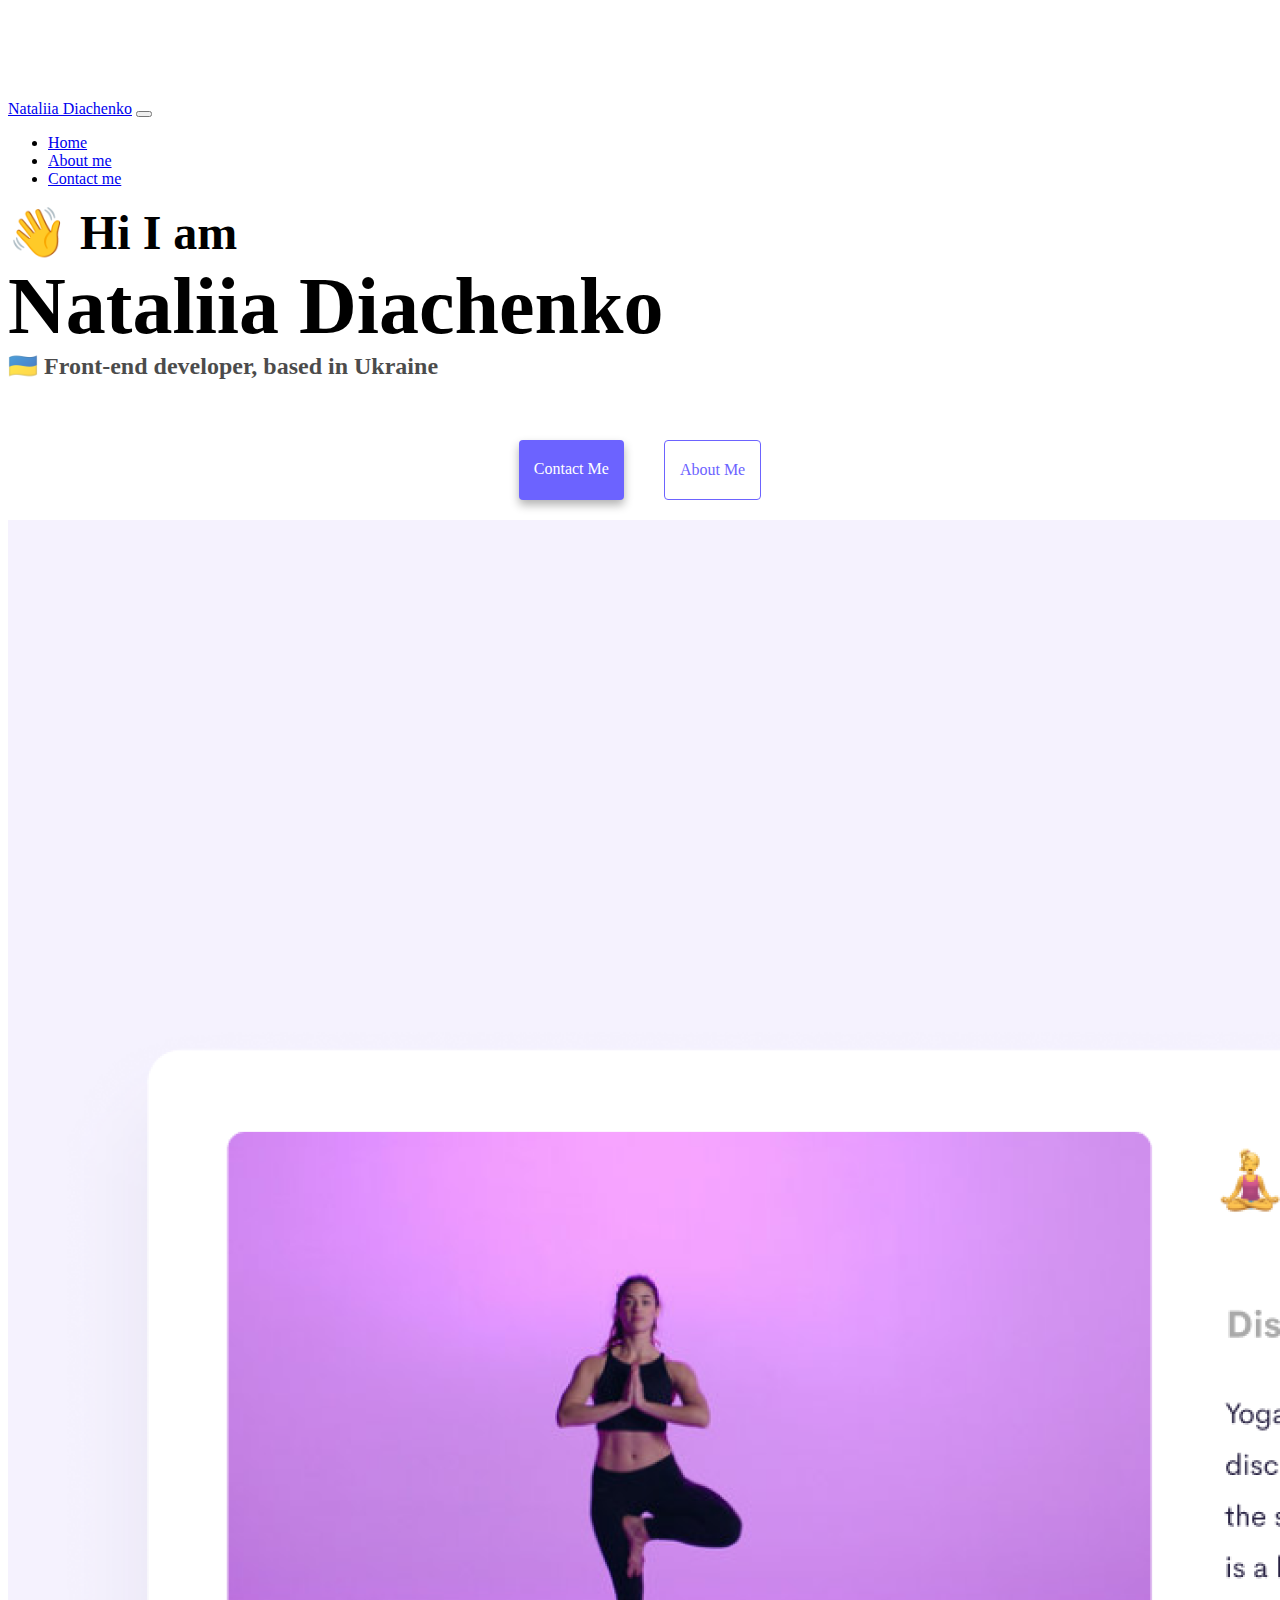
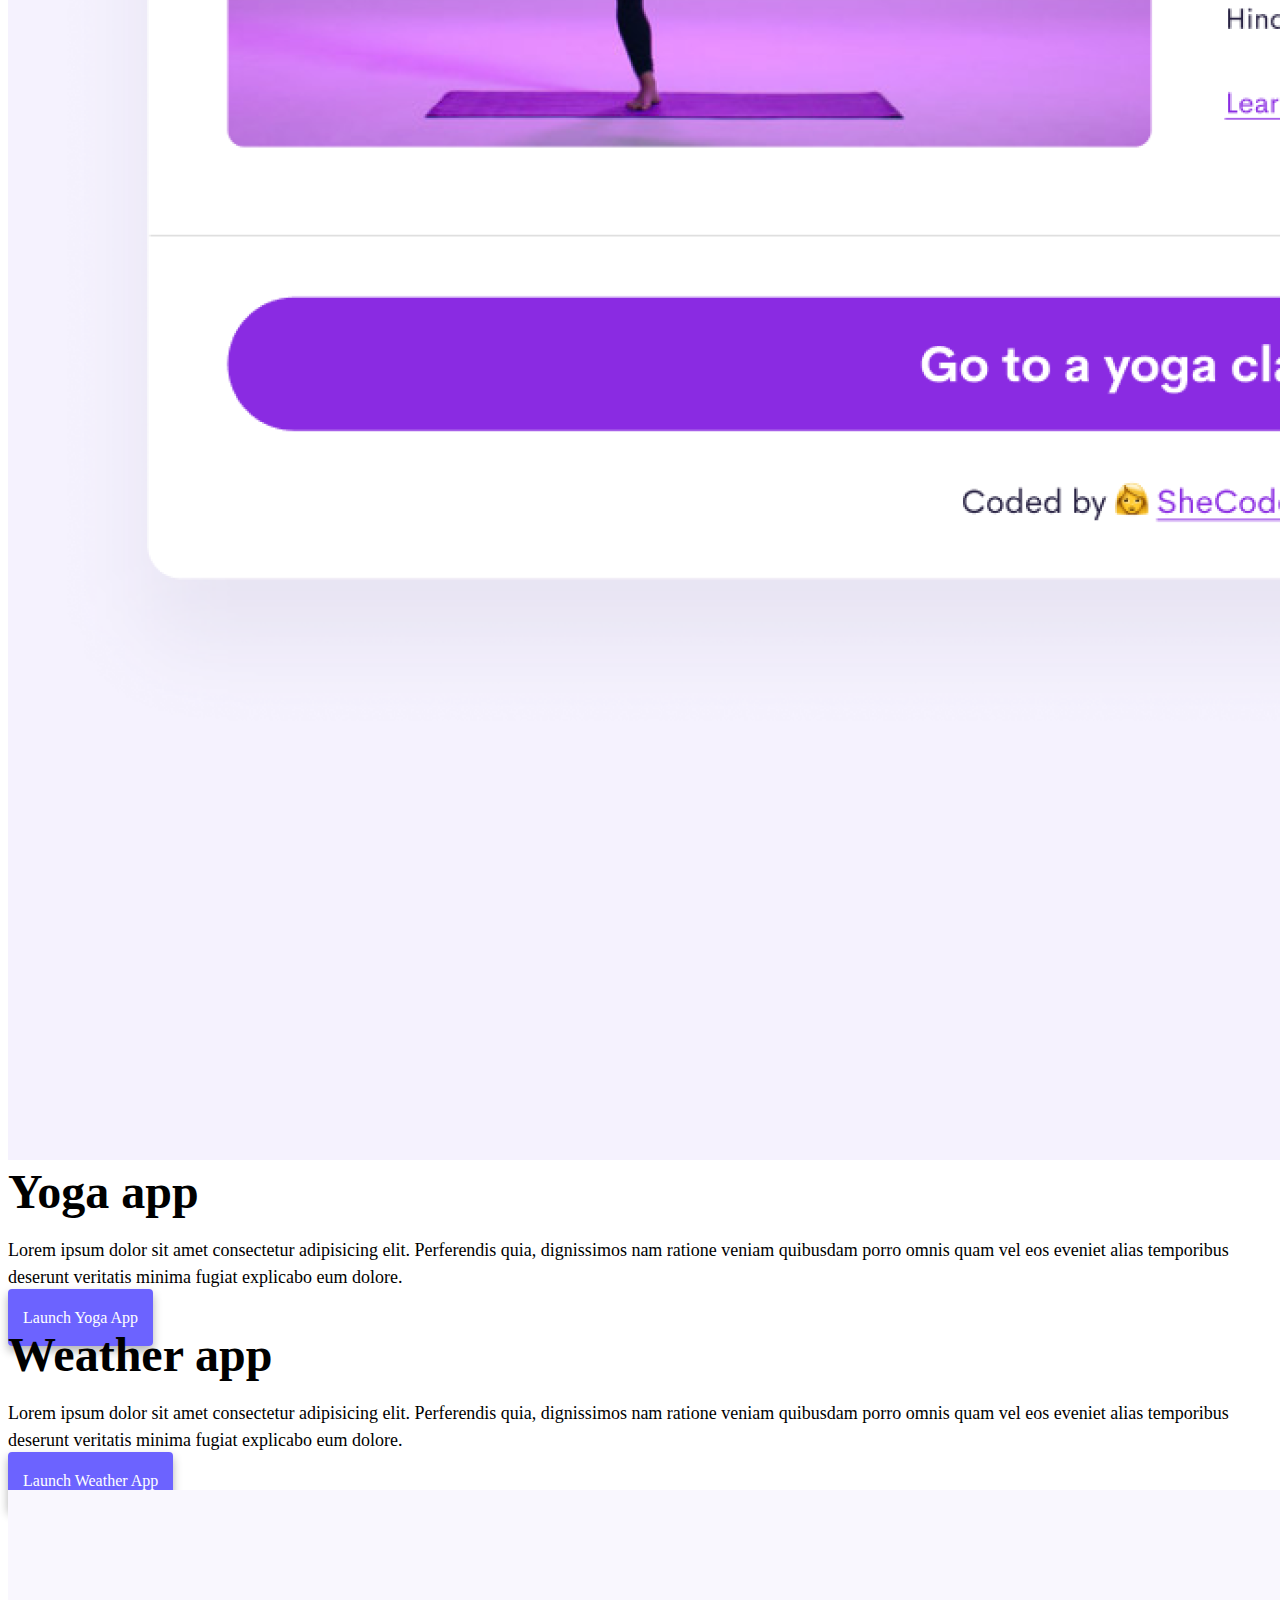
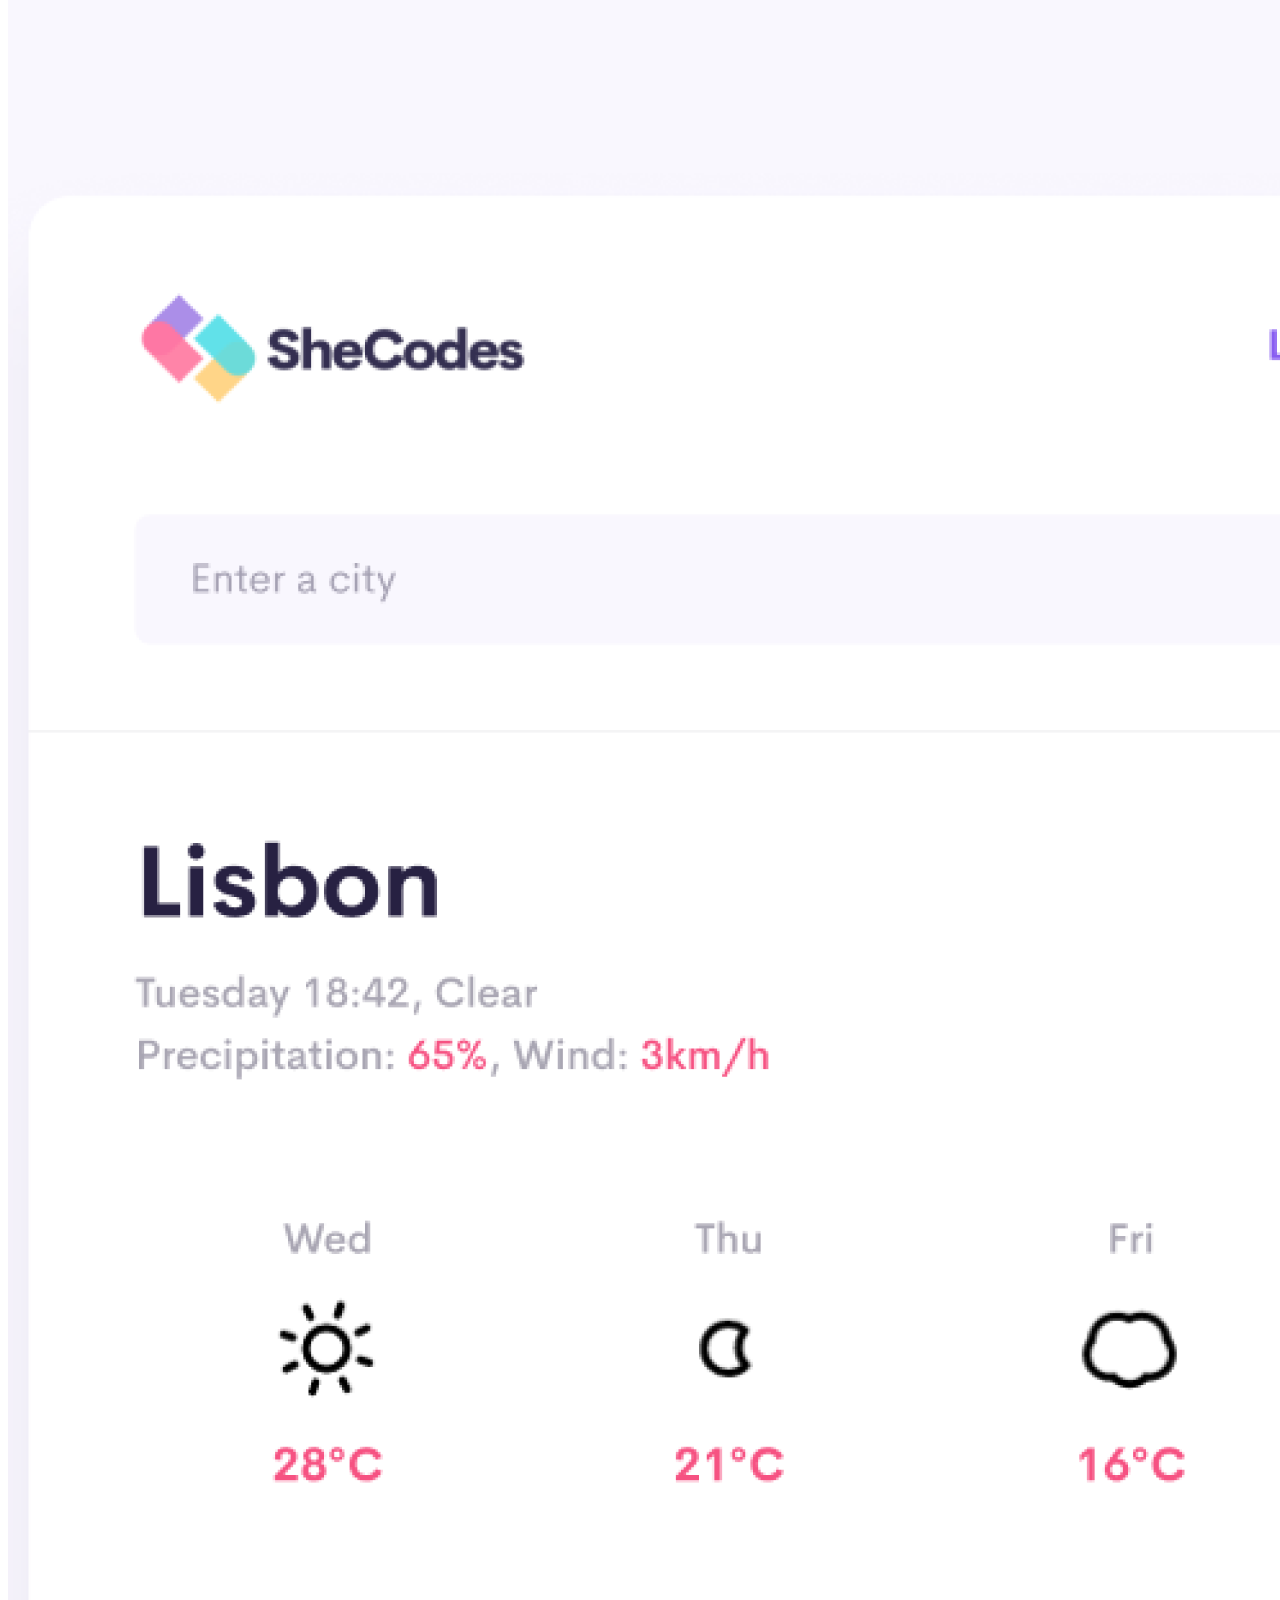
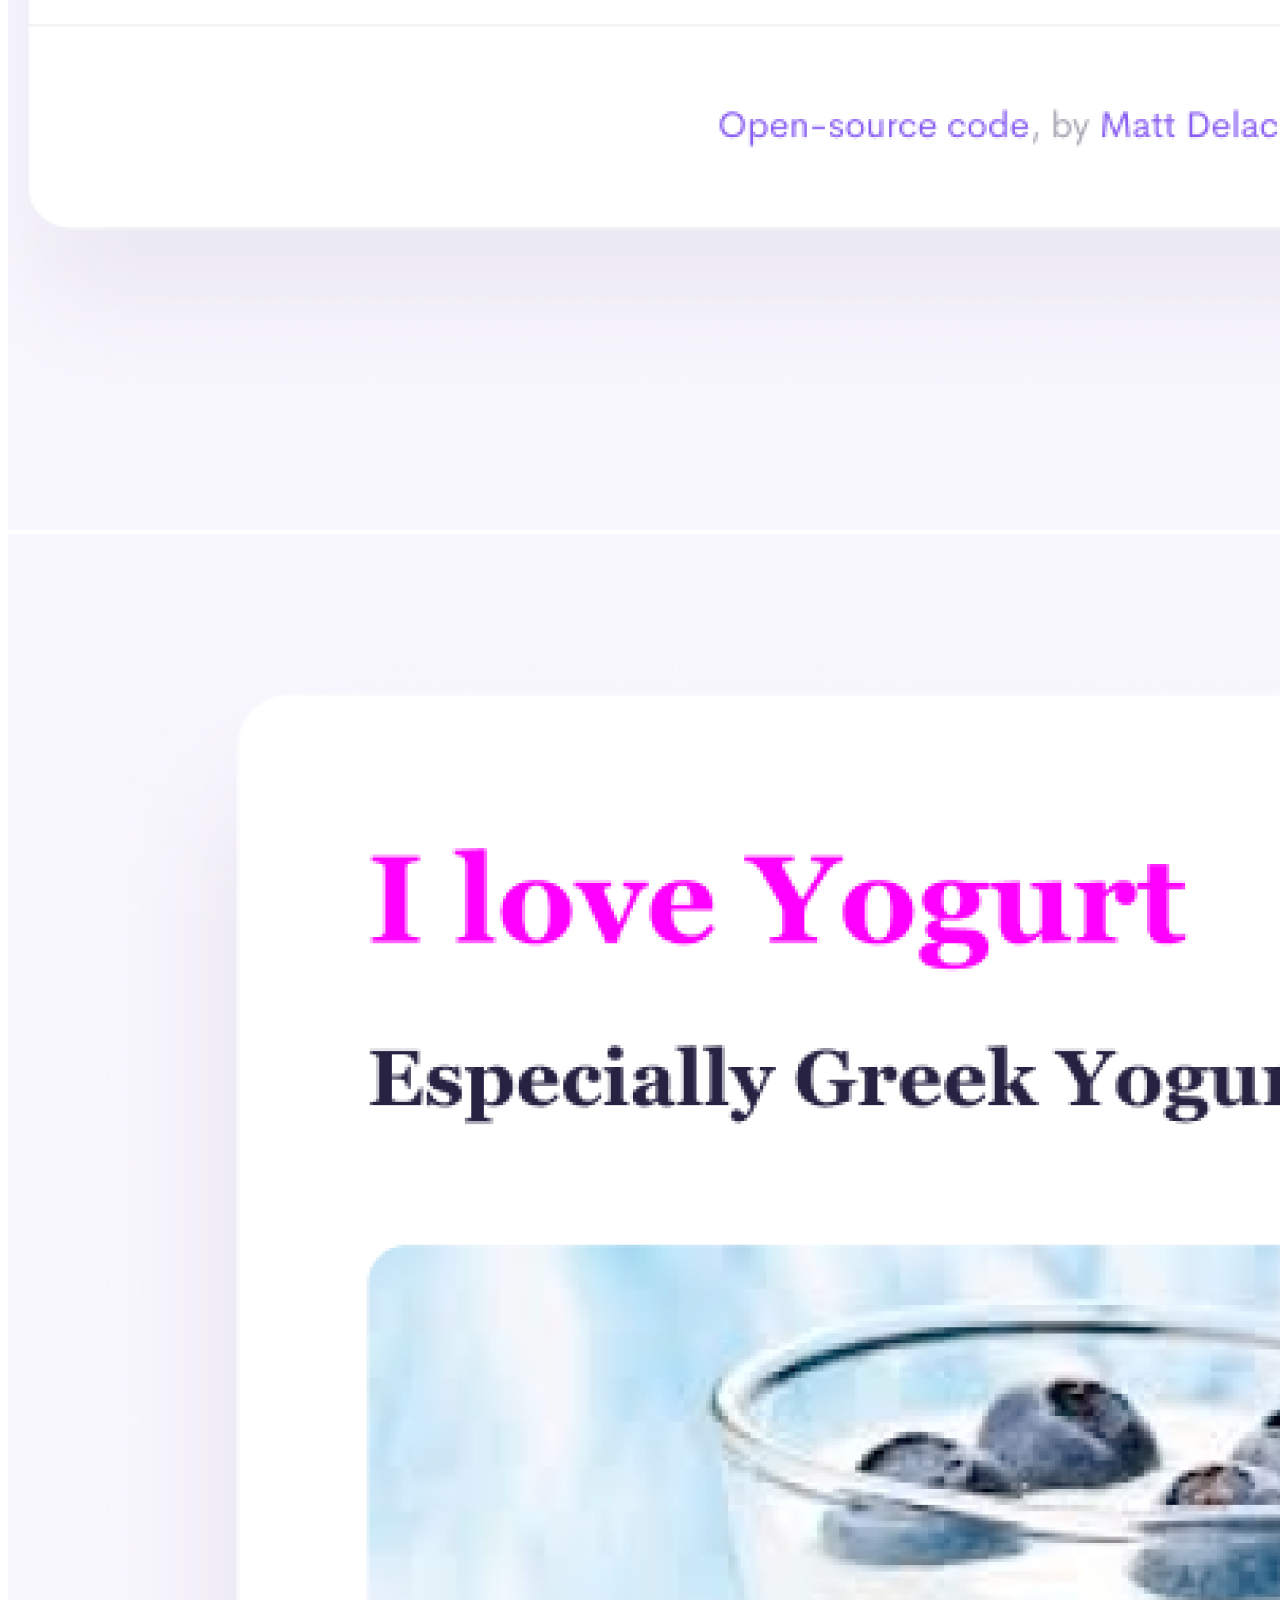
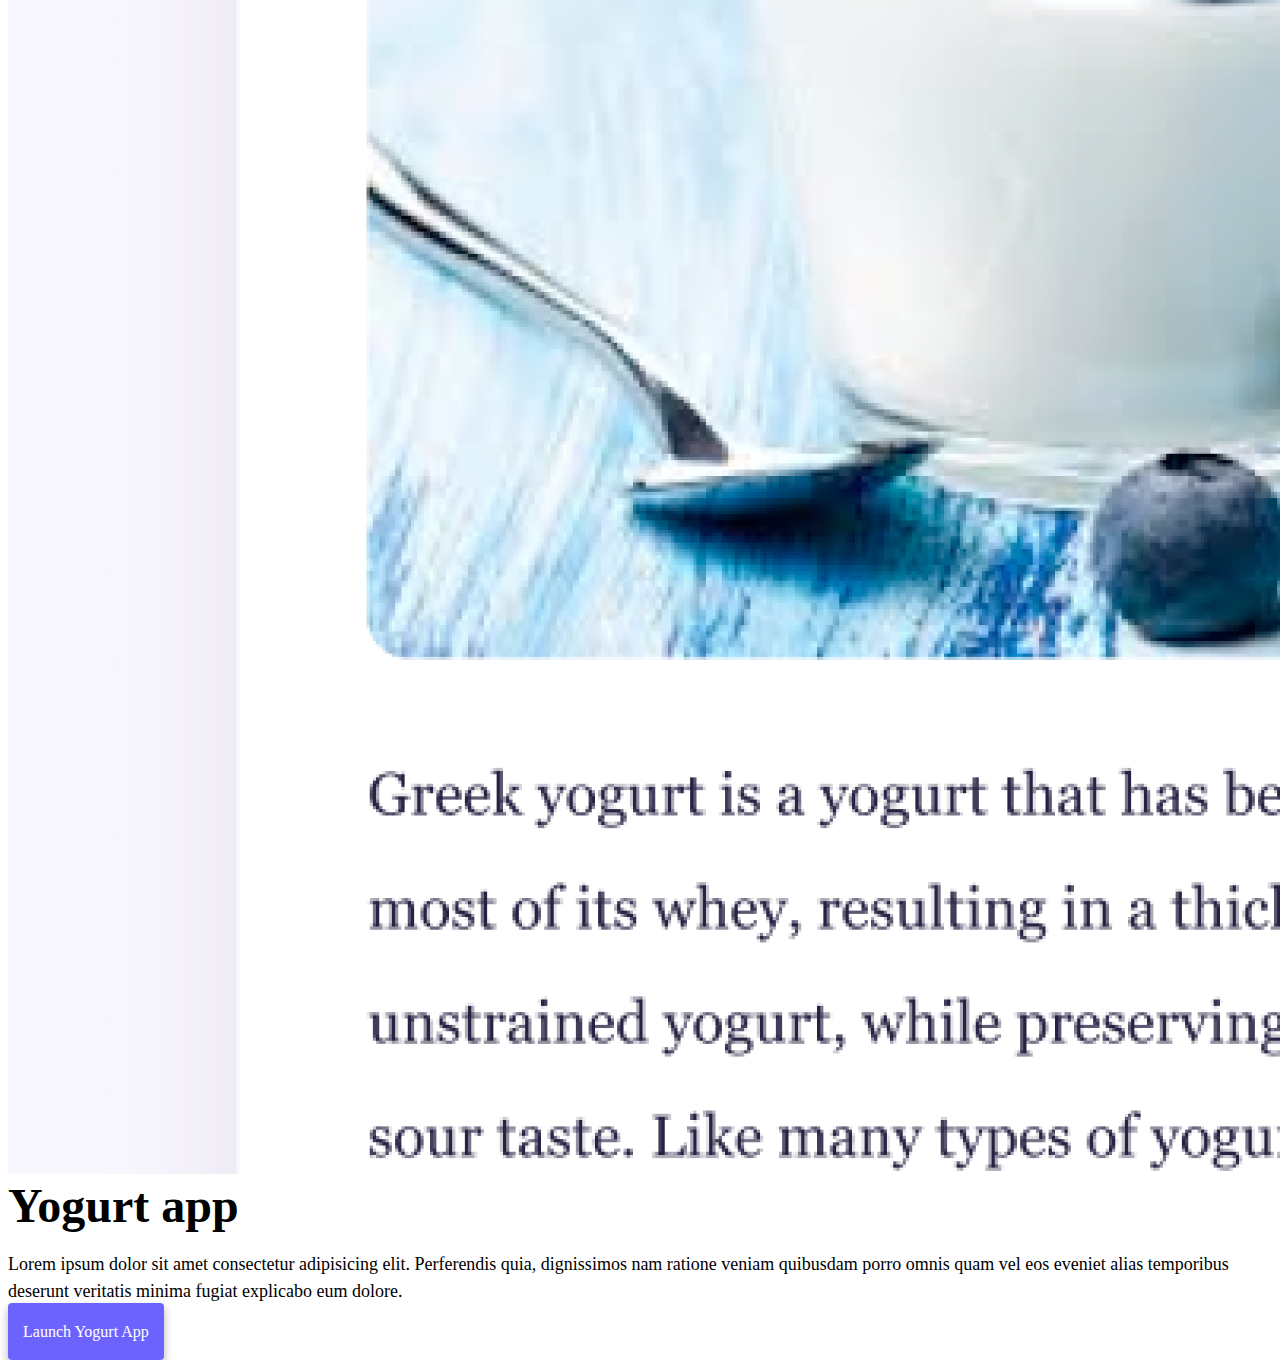
==== index.html @ 84fbfda0 "add project" ====
<!DOCTYPE html>
<html lang="en">

<head>
  <meta charset="UTF-8" />
  <meta http-equiv="X-UA-Compatible" content="IE=edge" />
  <meta name="viewport" content="width=device-width, initial-scale=1.0" />
  <title>Nataliia Diachenko</title>
  <link href="https://cdn.jsdelivr.net/npm/bootstrap@5.0.2/dist/css/bootstrap.min.css" rel="stylesheet"
    integrity="sha384-EVSTQN3/azprG1Anm3QDgpJLIm9Nao0Yz1ztcQTwFspd3yD65VohhpuuCOmLASjC" crossorigin="anonymous" />

  <link rel="stylesheet" href="style.css" />
</head>

<body>
  <nav class="navbar navbar-expand-lg navbar-light bg-light fixed-top">
    <div class="container">
      <a class="navbar-brand" href="index.html">Nataliia Diachenko</a>
      <button class="navbar-toggler" type="button" data-bs-toggle="collapse" data-bs-target="#navbarNav"
        aria-controls="navbarNav" aria-expanded="false" aria-label="Toggle navigation">
        <span class="navbar-toggler-icon"></span>
      </button>
      <div class="collapse navbar-collapse" id="navbarNav">
        <ul class="navbar-nav">
          <li class="nav-item">
            <a class="nav-link active" aria-current="page" href="index.html">Home</a>
          </li>
          <li class="nav-item">
            <a class="nav-link" href="about.html">About me</a>
          </li>
          <li class="nav-item">
            <a class="nav-link" href="about.html#contact">Contact me</a>
          </li>
        </ul>
      </div>
    </div>
  </nav>
  <h2 class="text-center">👋 Hi I am</h2>
  <h1 class="text-center">Nataliia Diachenko</h1>
  <h3 class="text-center">🇺🇦 Front-end developer, based in Ukraine</h3>
  <div class="navigation-links mb-5">
    <a href="about.html#contact" class="primary-link">Contact me</a>
    <a href="about.html" class="secondary-link">About me</a>
  </div>
  <div class="container">
    <div class="row">
      <div class="col-md-6">
        <img src="images/yoga.png" class="img-fluid rounded" />
      </div>
      <div class="col-md-6">
        <h2 class="mb-3">Yoga app</h2>
        <p>
          Lorem ipsum dolor sit amet consectetur adipisicing elit. Perferendis
          quia, dignissimos nam ratione veniam quibusdam porro omnis quam vel
          eos eveniet alias temporibus deserunt veritatis minima fugiat
          explicabo eum dolore.
        </p>
        <div class="mt-5">
          <a href="#" class="primary-link">Launch Yoga App</a>
        </div>
      </div>
    </div>
    <div class="row mt-5">
      <div class="col-md-6">
        <h2 class="mb-3">Weather app</h2>
        <p>
          Lorem ipsum dolor sit amet consectetur adipisicing elit. Perferendis
          quia, dignissimos nam ratione veniam quibusdam porro omnis quam vel
          eos eveniet alias temporibus deserunt veritatis minima fugiat
          explicabo eum dolore.
        </p>
        <div class="mb-5 mt-5">
          <a href="#" class="primary-link">Launch Weather App</a>
        </div>
      </div>
      <div class="col-md-6">
        <img src="images/weather.png" class="img-fluid rounded" />
      </div>
    </div>
    <div class="row mt-5">
      <div class="col-md-6">
        <img src="images/yogurt.png" class="img-fluid rounded" />
      </div>
      <div class="col-md-6">
        <h2 class="mb-3">Yogurt app</h2>
        <p>
          Lorem ipsum dolor sit amet consectetur adipisicing elit. Perferendis
          quia, dignissimos nam ratione veniam quibusdam porro omnis quam vel
          eos eveniet alias temporibus deserunt veritatis minima fugiat
          explicabo eum dolore.
        </p>
        <div class="mt-5">
          <a href="#" class="primary-link">Launch Yogurt App</a>
        </div>
      </div>
    </div>
  </div>

  <script src="https://cdn.jsdelivr.net/npm/bootstrap@5.0.0-beta2/dist/js/bootstrap.bundle.min.js"
    integrity="sha384-b5kHyXgcpbZJO/tY9Ul7kGkf1S0CWuKcCD38l8YkeH8z8QjE0GmW1gYU5S9FOnJ0"
    crossorigin="anonymous"></script>
</body>

</html>
---- style.css ----
:root {
  --primary-color: #6c63ff;
  --secondary-color: #f5f2fe;
  --box-shadow: 0 5px 10px rgba(0, 0, 0, 0.3);
}

body {
  margin-top: 100px;
}

h1,
h2,
h3 {
  margin: 0;
}

h1 {
  font-size: 80px;
}

h2 {
  font-size: 48px;
}

h3 {
  font-size: 24px;
  opacity: 0.7;
}

p {
  font-size: 18px;
  line-height: 1.5;
}

.navigation-links {
  display: flex;
  margin-top: 40px;
  justify-content: center;
}

.navigation-links a {
  margin: 20px;
}

.primary-link {
  border-radius: 4px;
  padding: 20px 15px;
  text-decoration: none;
  text-transform: capitalize;
  background: var(--primary-color);
  box-shadow: var(--box-shadow);
  color: white;
}

.secondary-link {
  border-radius: 4px;
  padding: 20px 15px;
  text-decoration: none;
  text-transform: capitalize;
  color: var(--primary-color);
  border: 1px solid var(--primary-color);
}

.homepage-link {
  color: var(--primary-color);
  text-align: center;
  display: block;
}

.about-paragraphs {
  margin: 30px 0;
}

.about-paragraphs p {
  margin: 10px;
}

.email-link {
  display: flex;
  justify-content: center;
  color: var(--primary-color);
  font-size: 28px;
  text-decoration: none;
}

.email-link:hover {
  text-decoration: underline;
}
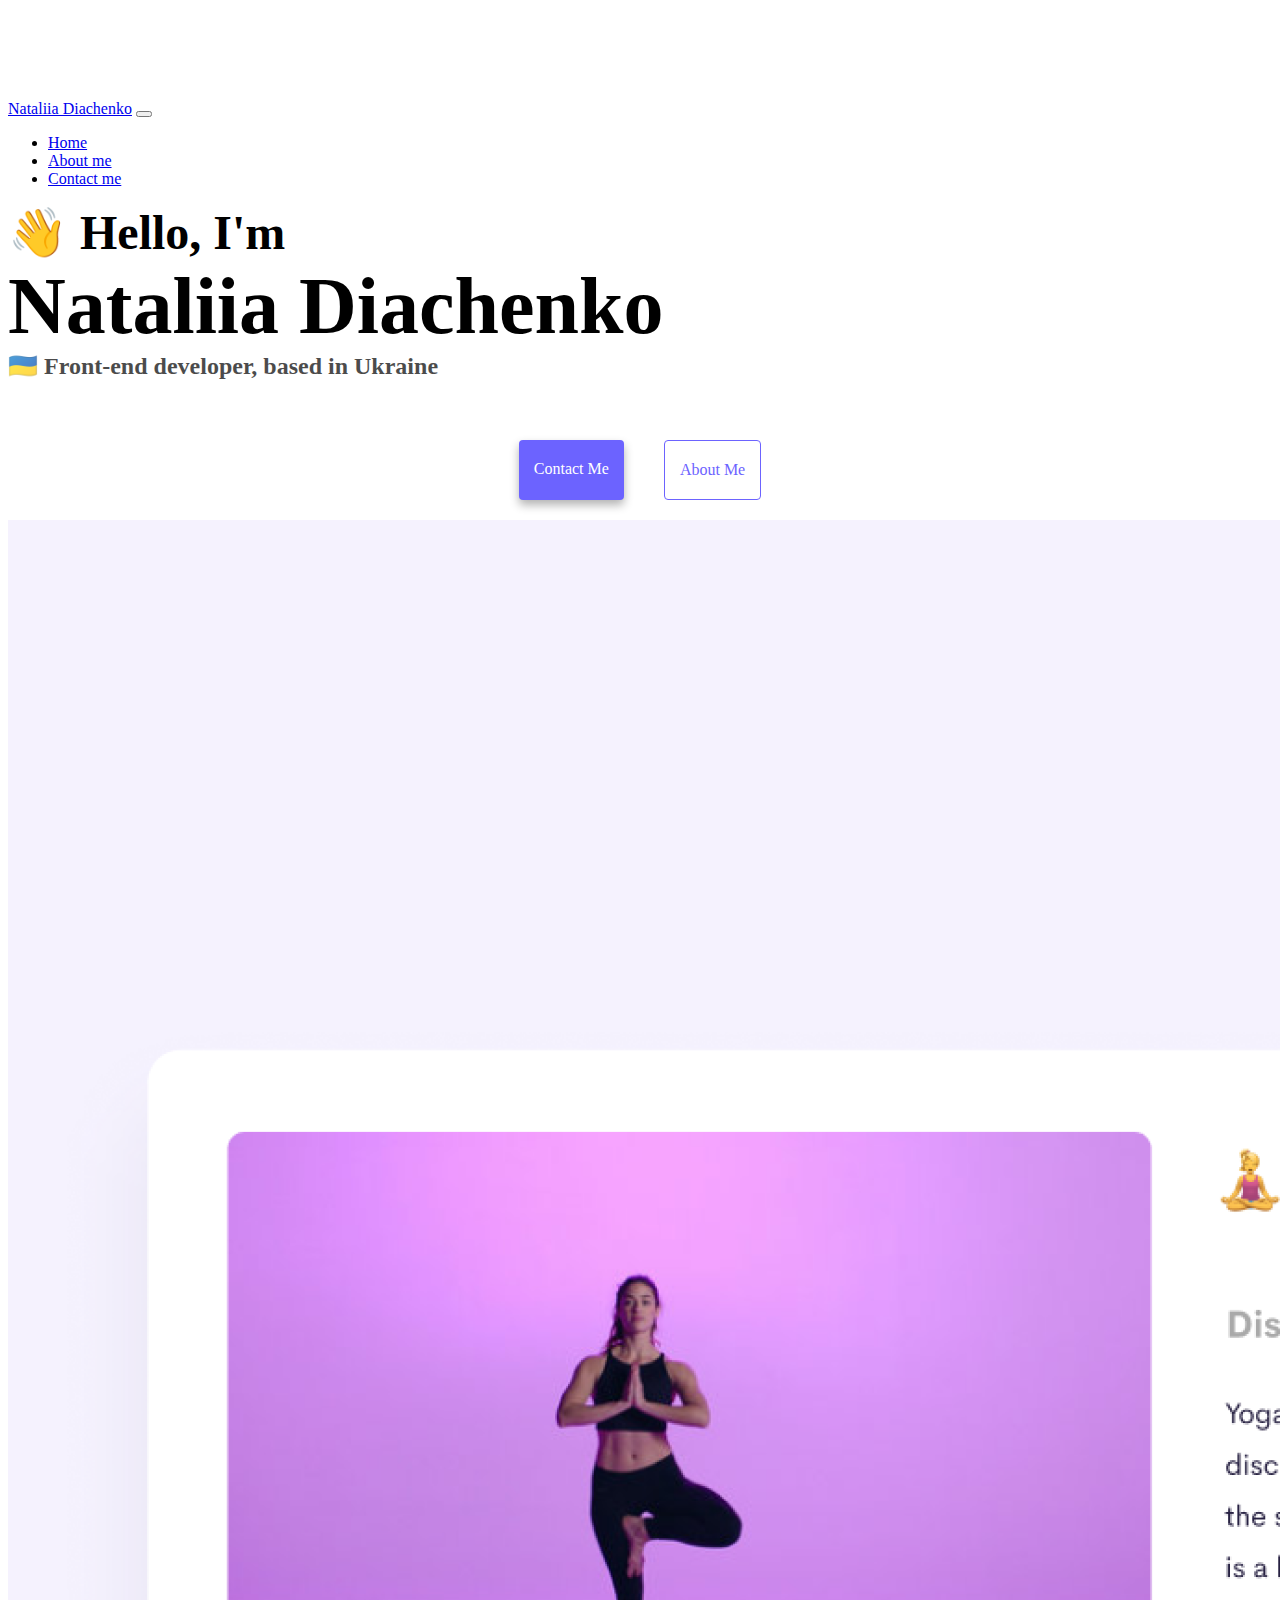
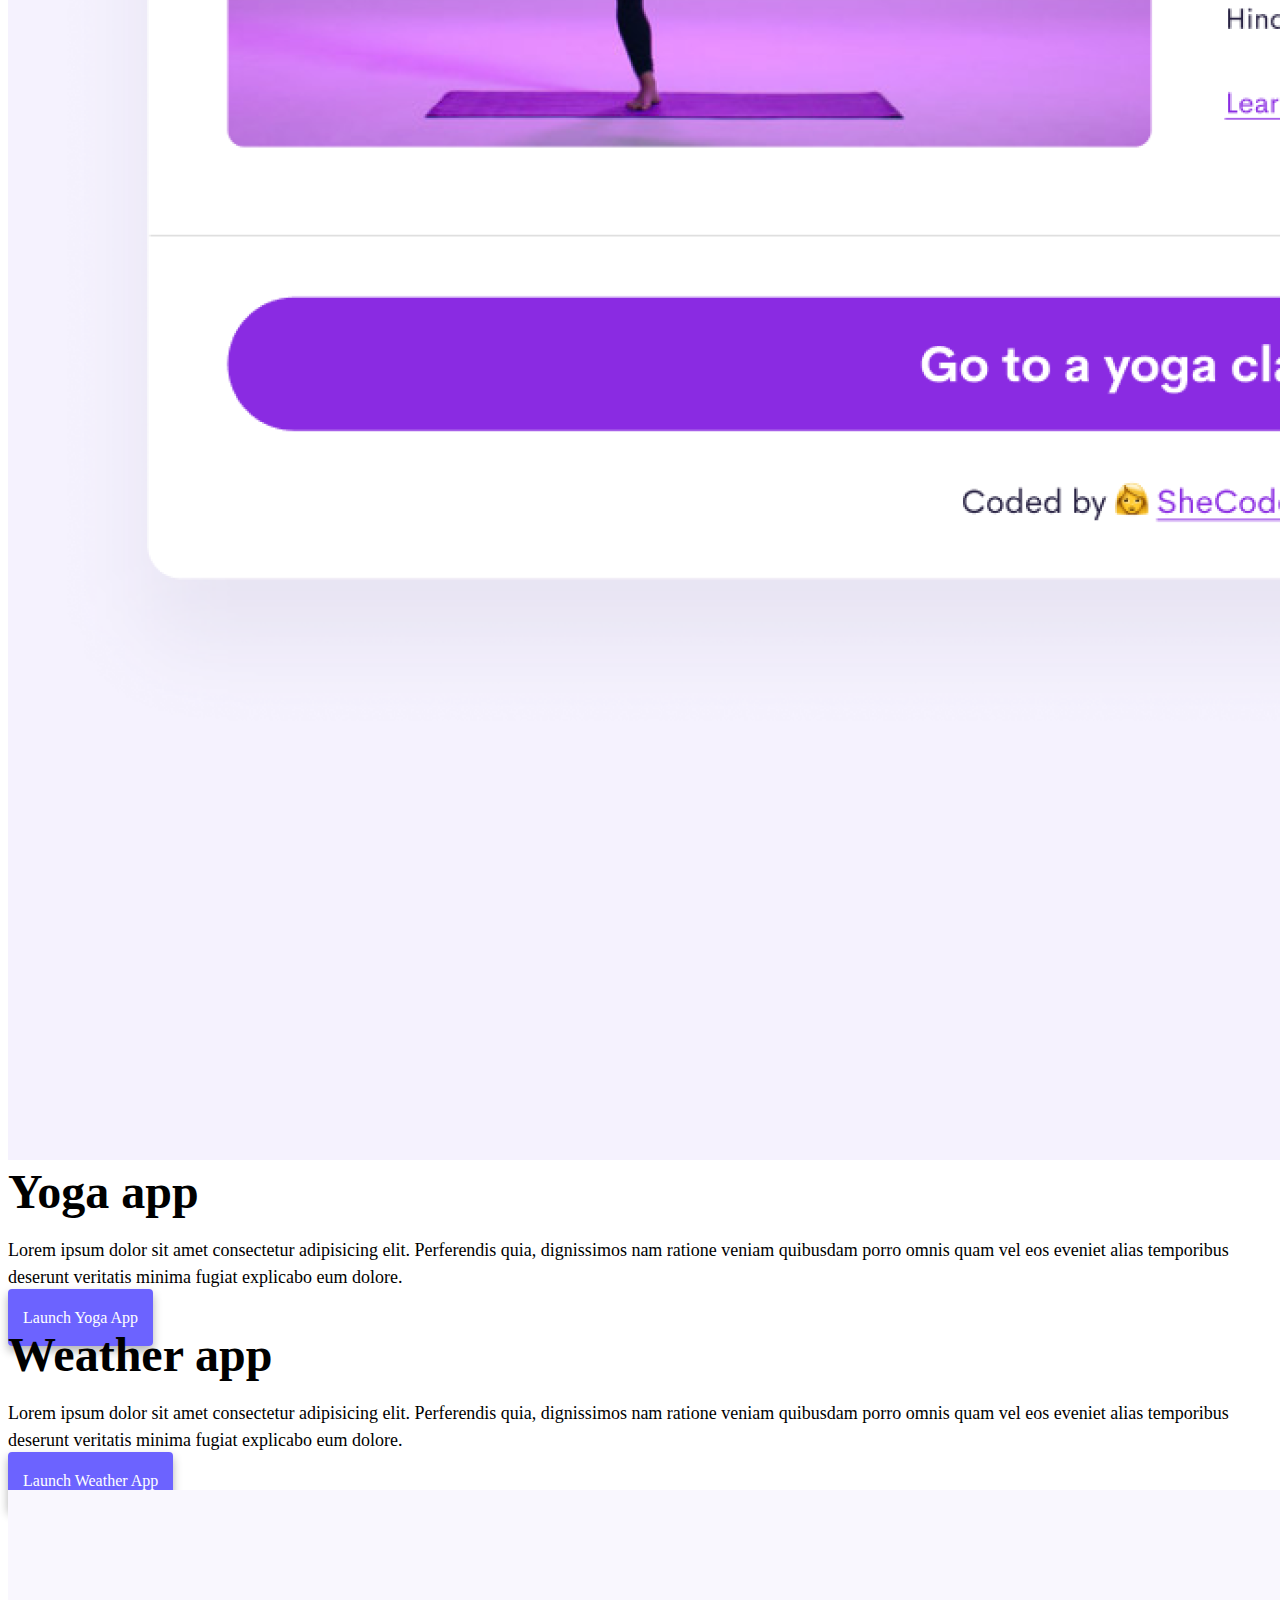
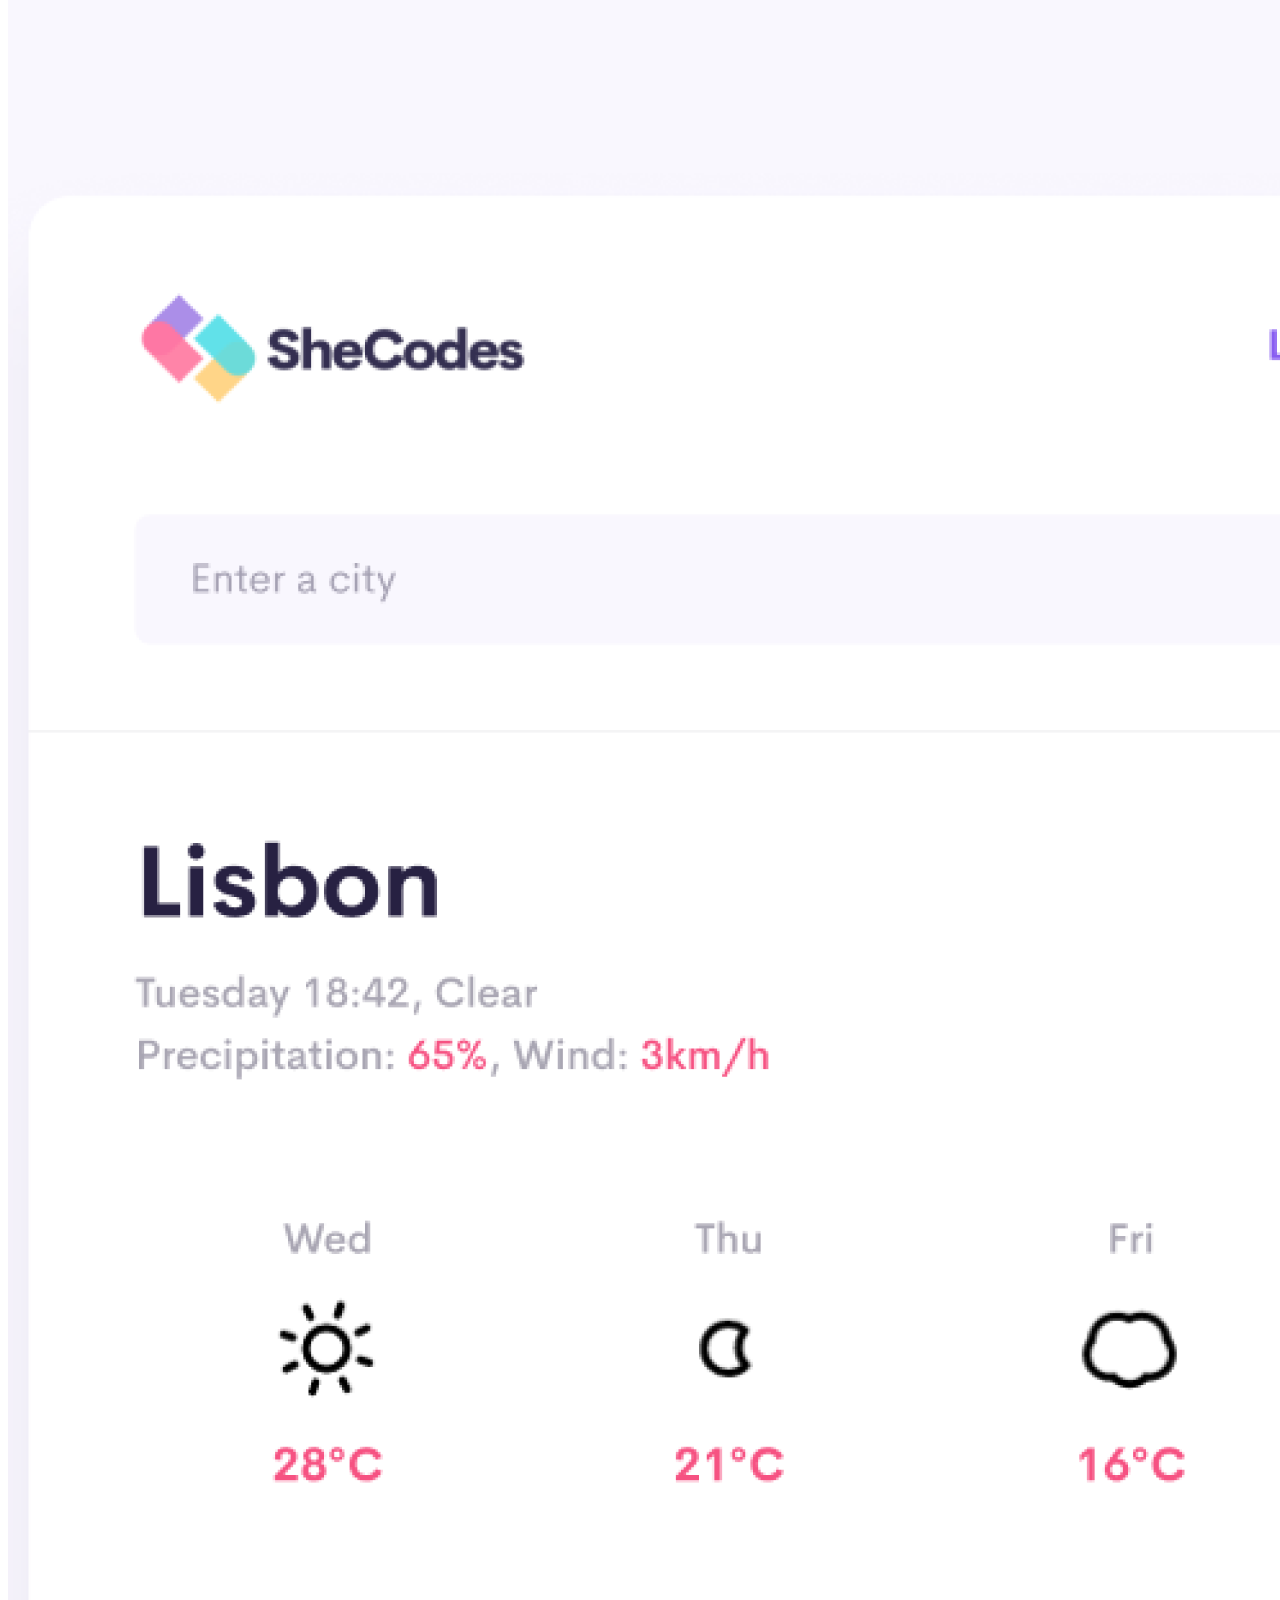
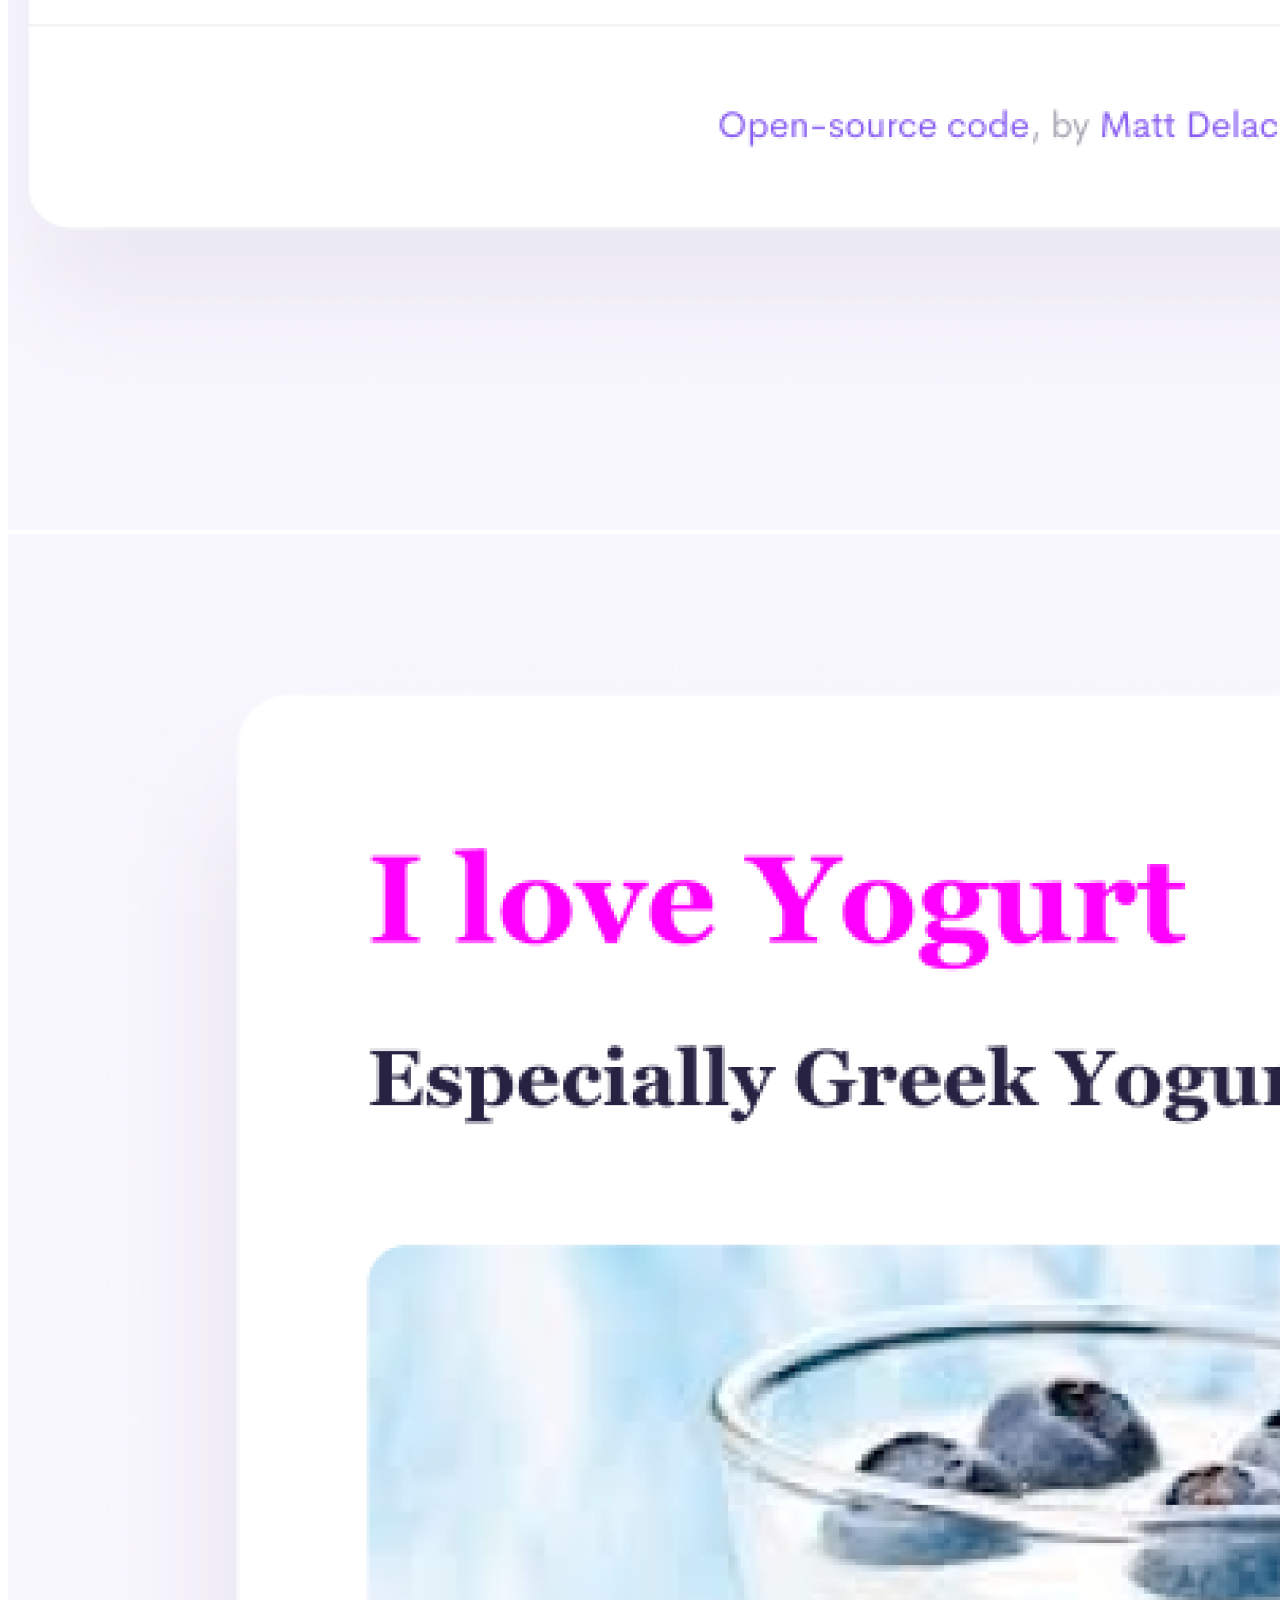
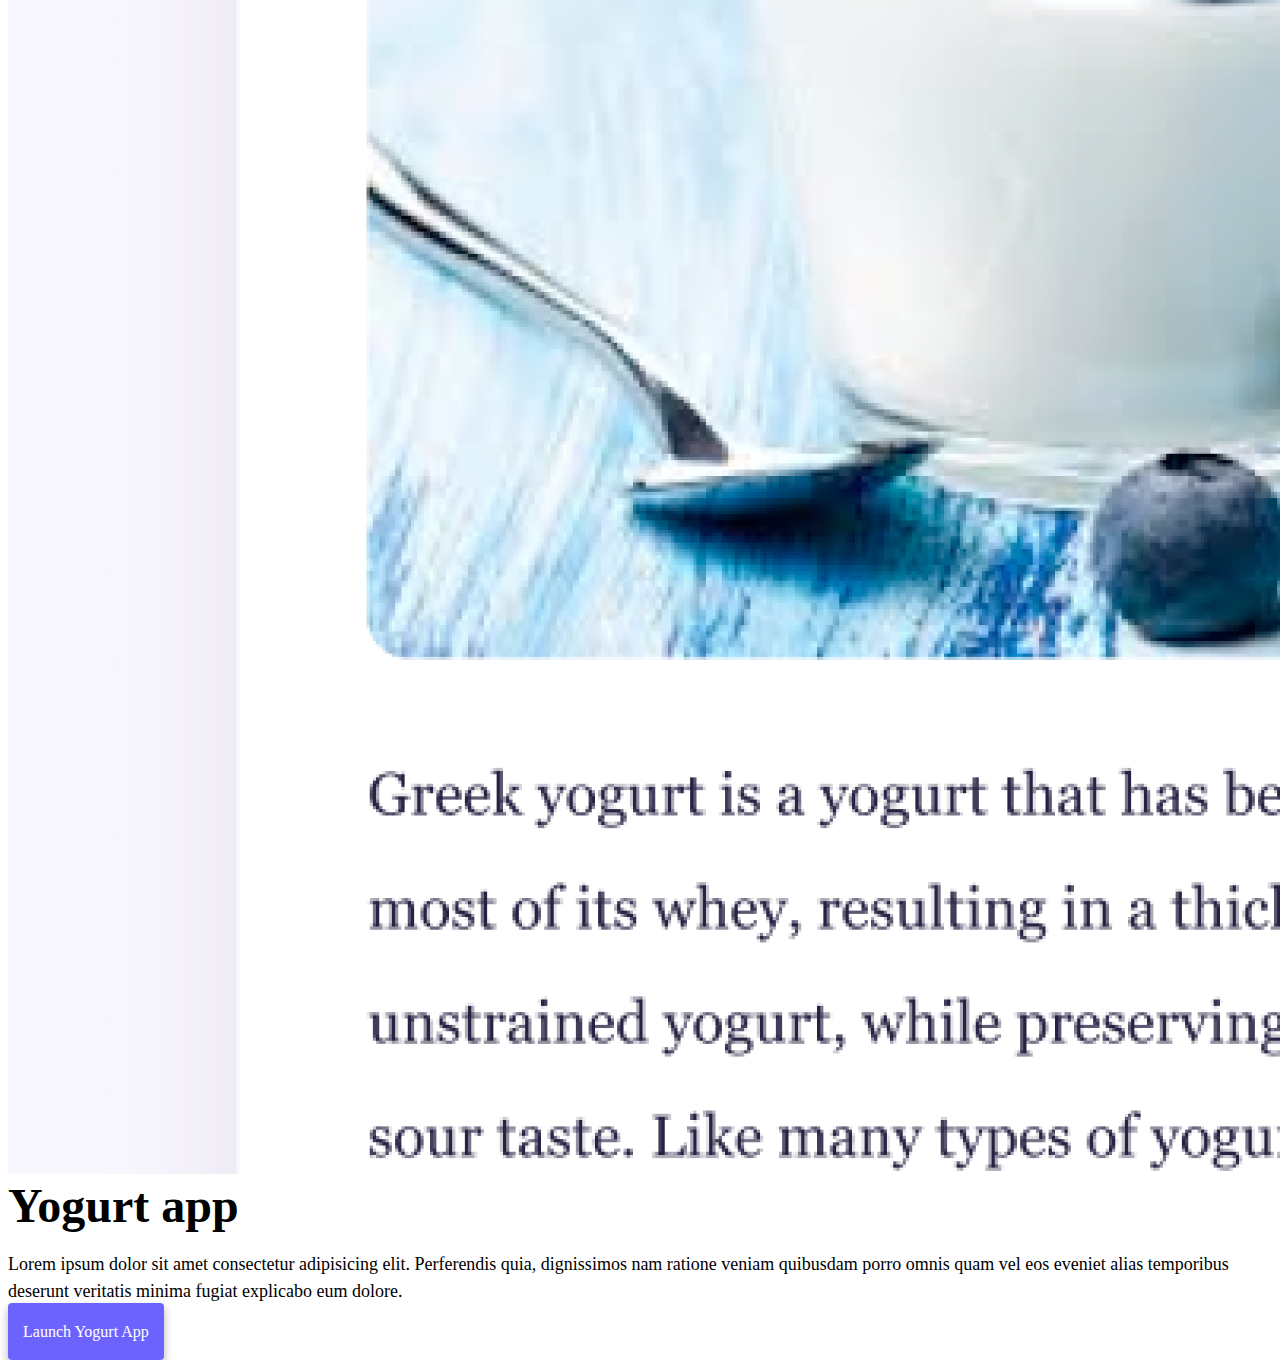
==== commit 3ff9c5bf: "new" ====
--- a/index.html
+++ b/index.html
@@ -5,7 +5,9 @@
   <meta charset="UTF-8" />
   <meta http-equiv="X-UA-Compatible" content="IE=edge" />
   <meta name="viewport" content="width=device-width, initial-scale=1.0" />
-  <title>Nataliia Diachenko</title>
+  <meta name="description"
+    content="Nataliia Diachenko is a front-end developer based in Ukraine, check out his projects and contact his for job inquiries" />
+  <title>Front-end developer - Nataliia Diachenko</title>
   <link href="https://cdn.jsdelivr.net/npm/bootstrap@5.0.2/dist/css/bootstrap.min.css" rel="stylesheet"
     integrity="sha384-EVSTQN3/azprG1Anm3QDgpJLIm9Nao0Yz1ztcQTwFspd3yD65VohhpuuCOmLASjC" crossorigin="anonymous" />
 
@@ -15,7 +17,7 @@
 <body>
   <nav class="navbar navbar-expand-lg navbar-light bg-light fixed-top">
     <div class="container">
-      <a class="navbar-brand" href="index.html">Nataliia Diachenko</a>
+      <a class="navbar-brand" href="index.html" title="Homepage">Nataliia Diachenko</a>
       <button class="navbar-toggler" type="button" data-bs-toggle="collapse" data-bs-target="#navbarNav"
         aria-controls="navbarNav" aria-expanded="false" aria-label="Toggle navigation">
         <span class="navbar-toggler-icon"></span>
@@ -23,29 +25,29 @@
       <div class="collapse navbar-collapse" id="navbarNav">
         <ul class="navbar-nav">
           <li class="nav-item">
-            <a class="nav-link active" aria-current="page" href="index.html">Home</a>
+            <a class="nav-link active" aria-current="page" href="index.html" title="Homepage">Home</a>
           </li>
           <li class="nav-item">
-            <a class="nav-link" href="about.html">About me</a>
+            <a class="nav-link" href="about.html" title="About Nataliia Diachenko">About me</a>
           </li>
           <li class="nav-item">
-            <a class="nav-link" href="about.html#contact">Contact me</a>
+            <a class="nav-link" href="about.html#contact" title="Contact Nataliia Diachenko">Contact me</a>
           </li>
         </ul>
       </div>
     </div>
   </nav>
-  <h2 class="text-center">👋 Hi I am</h2>
+  <h2 class="text-center">👋 Hello, I'm</h2>
   <h1 class="text-center">Nataliia Diachenko</h1>
   <h3 class="text-center">🇺🇦 Front-end developer, based in Ukraine</h3>
   <div class="navigation-links mb-5">
-    <a href="about.html#contact" class="primary-link">Contact me</a>
-    <a href="about.html" class="secondary-link">About me</a>
+    <a href="about.html#contact" class="primary-link" title="Contact Nataliia Diachenko">Contact me</a>
+    <a href="about.html" class="secondary-link" title="About Nataliia Diachenko">About me</a>
   </div>
   <div class="container">
     <div class="row">
       <div class="col-md-6">
-        <img src="images/yoga.png" class="img-fluid rounded" />
+        <img src="images/yoga.png" class="img-fluid rounded" alt="Yoga project" />
       </div>
       <div class="col-md-6">
         <h2 class="mb-3">Yoga app</h2>
@@ -56,7 +58,7 @@
           explicabo eum dolore.
         </p>
         <div class="mt-5">
-          <a href="#" class="primary-link">Launch Yoga App</a>
+          <a href="#" class="primary-link" title="Yoga project">Launch Yoga App</a>
         </div>
       </div>
     </div>
@@ -70,16 +72,16 @@
           explicabo eum dolore.
         </p>
         <div class="mb-5 mt-5">
-          <a href="#" class="primary-link">Launch Weather App</a>
+          <a href="#" class="primary-link" title="Weather project">Launch Weather App</a>
         </div>
       </div>
       <div class="col-md-6">
-        <img src="images/weather.png" class="img-fluid rounded" />
+        <img src="images/weather.png" class="img-fluid rounded" alt="Weather project" />
       </div>
     </div>
     <div class="row mt-5">
       <div class="col-md-6">
-        <img src="images/yogurt.png" class="img-fluid rounded" />
+        <img src="images/yogurt.png" class="img-fluid rounded" alt="Yogurt project" />
       </div>
       <div class="col-md-6">
         <h2 class="mb-3">Yogurt app</h2>
@@ -90,7 +92,7 @@
           explicabo eum dolore.
         </p>
         <div class="mt-5">
-          <a href="#" class="primary-link">Launch Yogurt App</a>
+          <a href="#" class="primary-link" title="Yogurt project">Launch Yogurt App</a>
         </div>
       </div>
     </div>
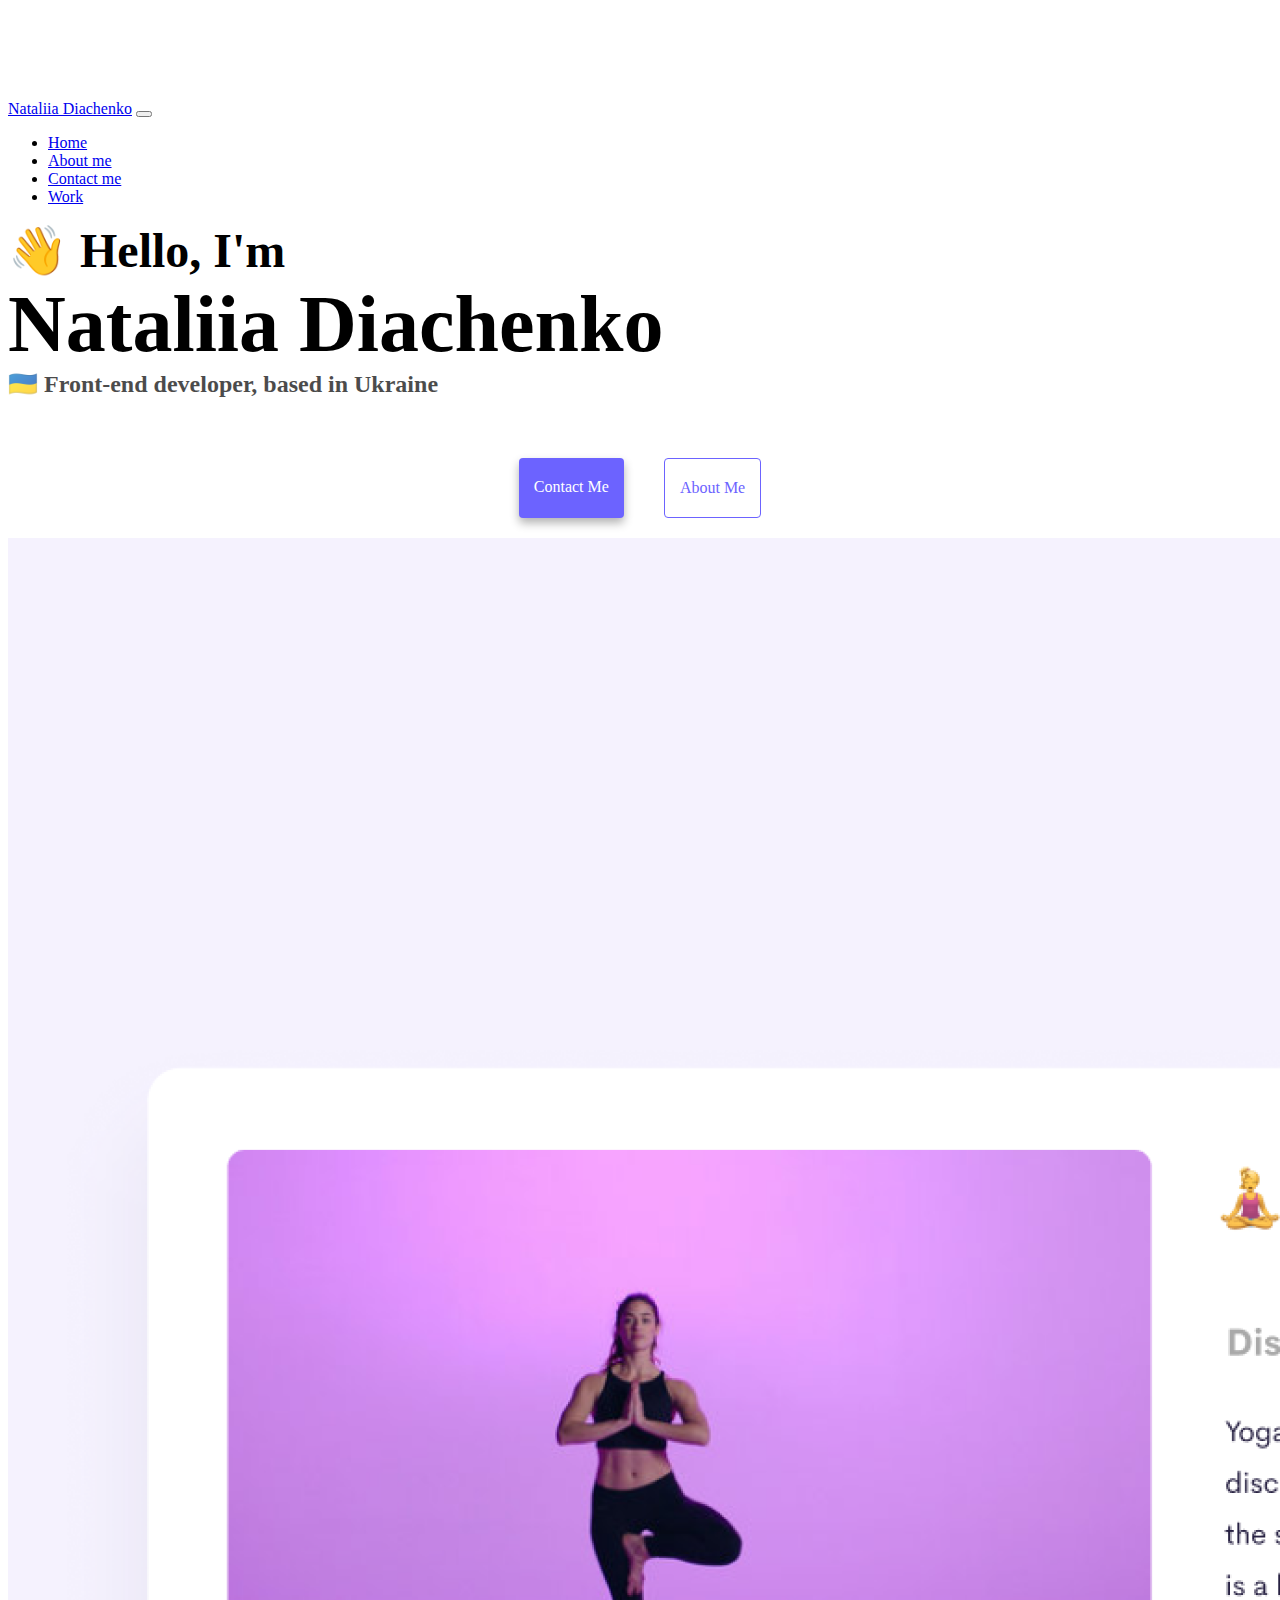
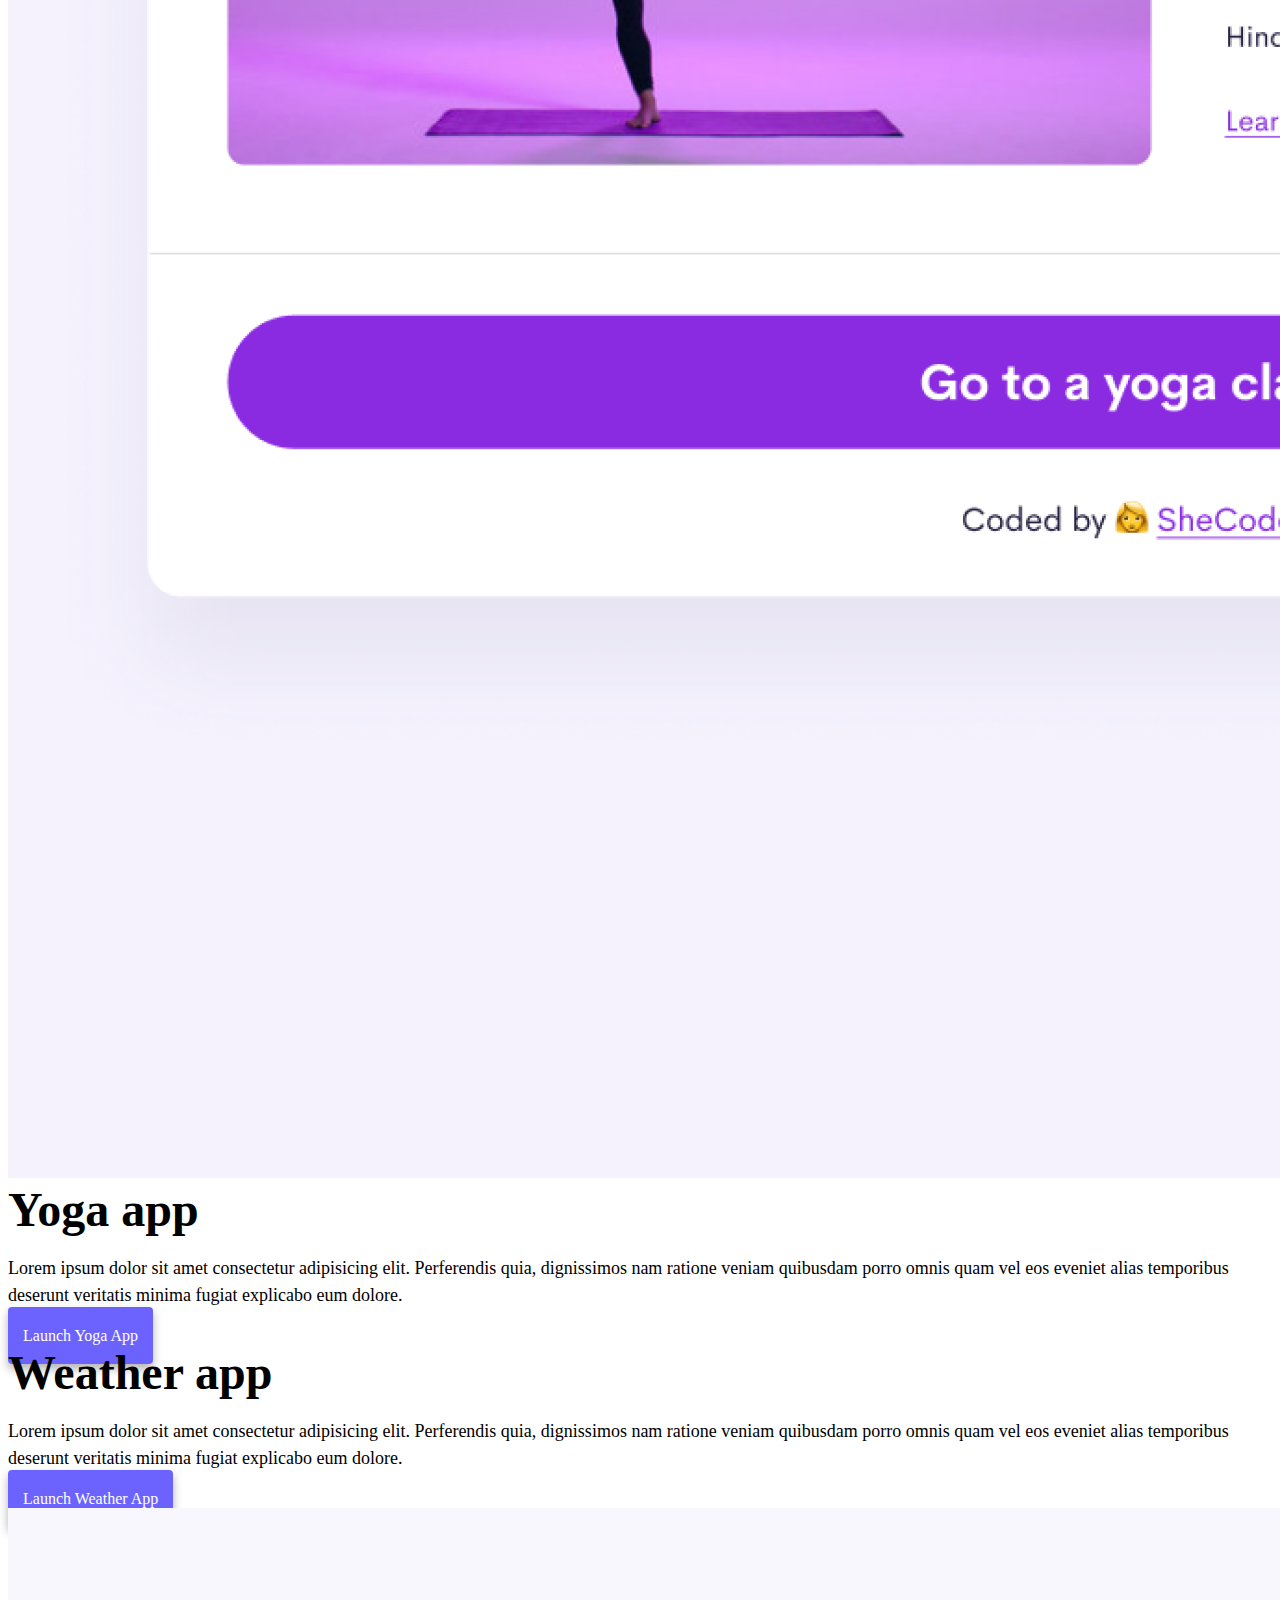
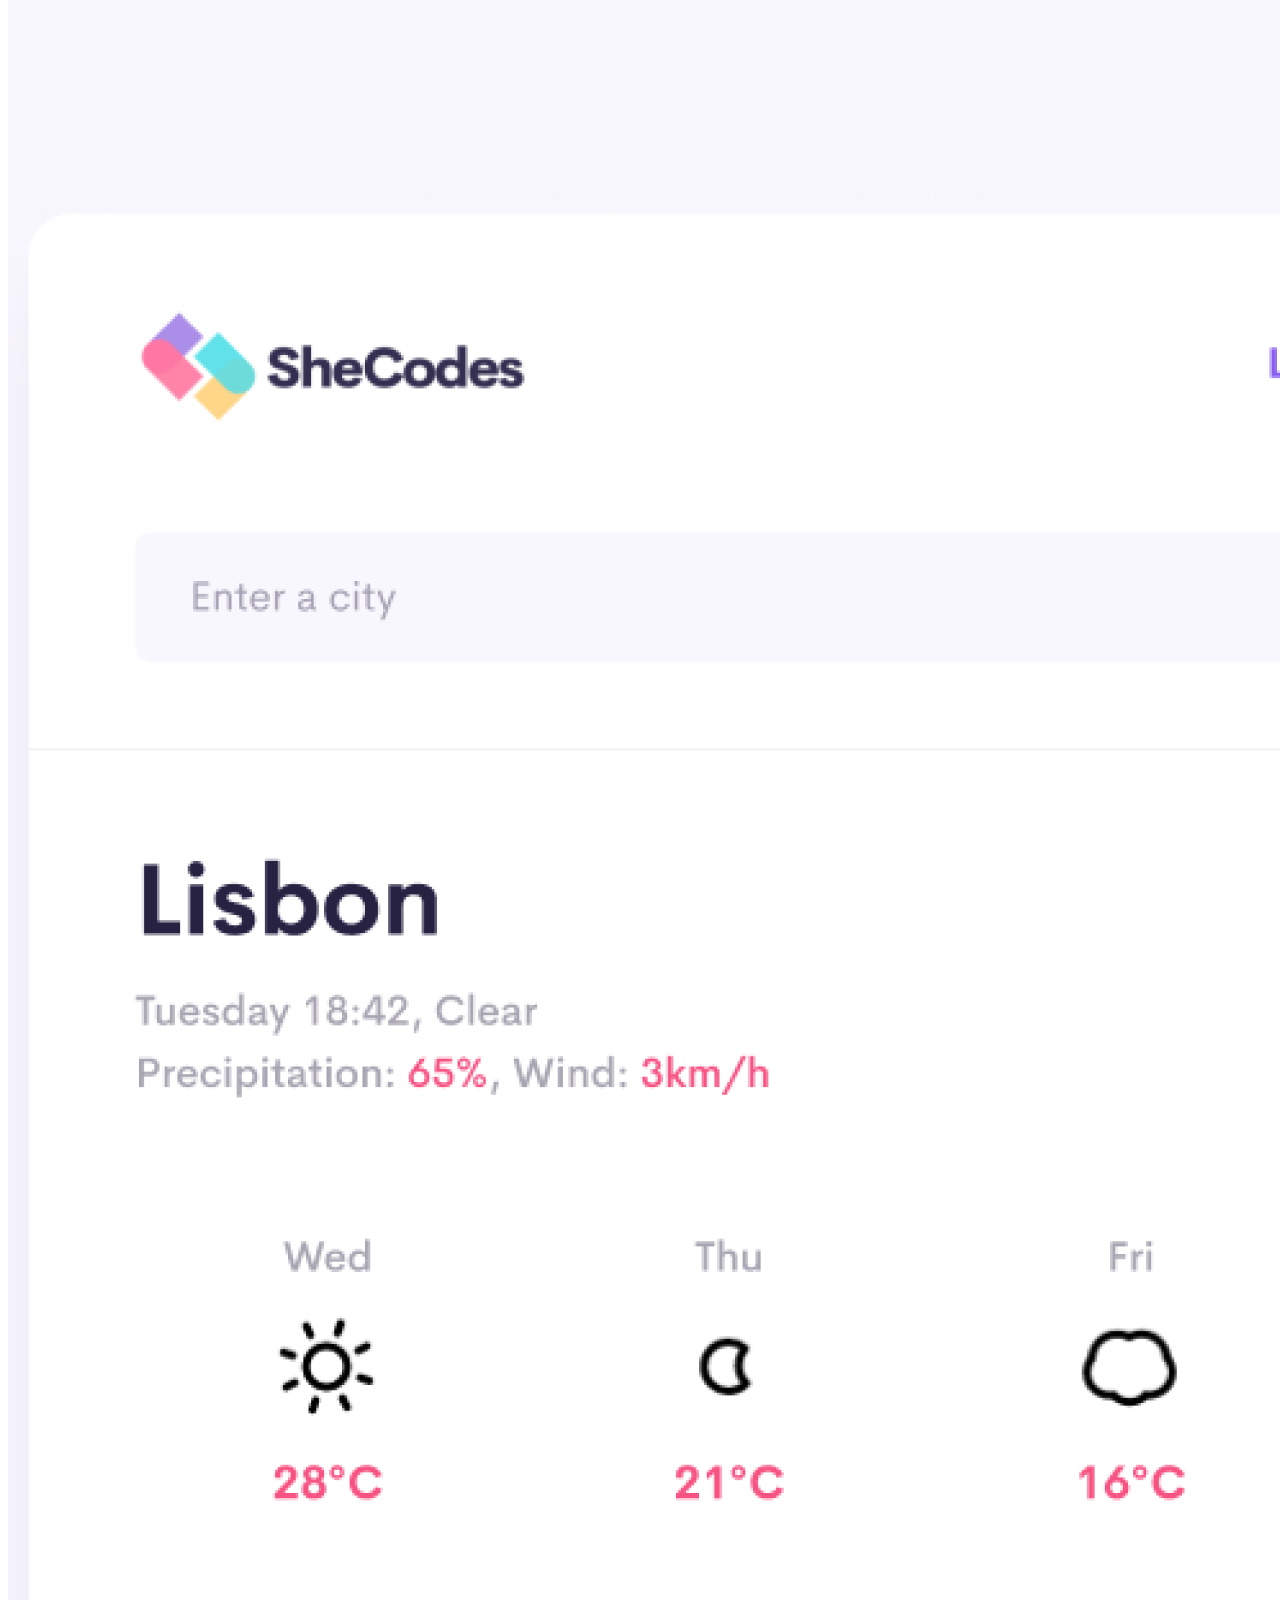
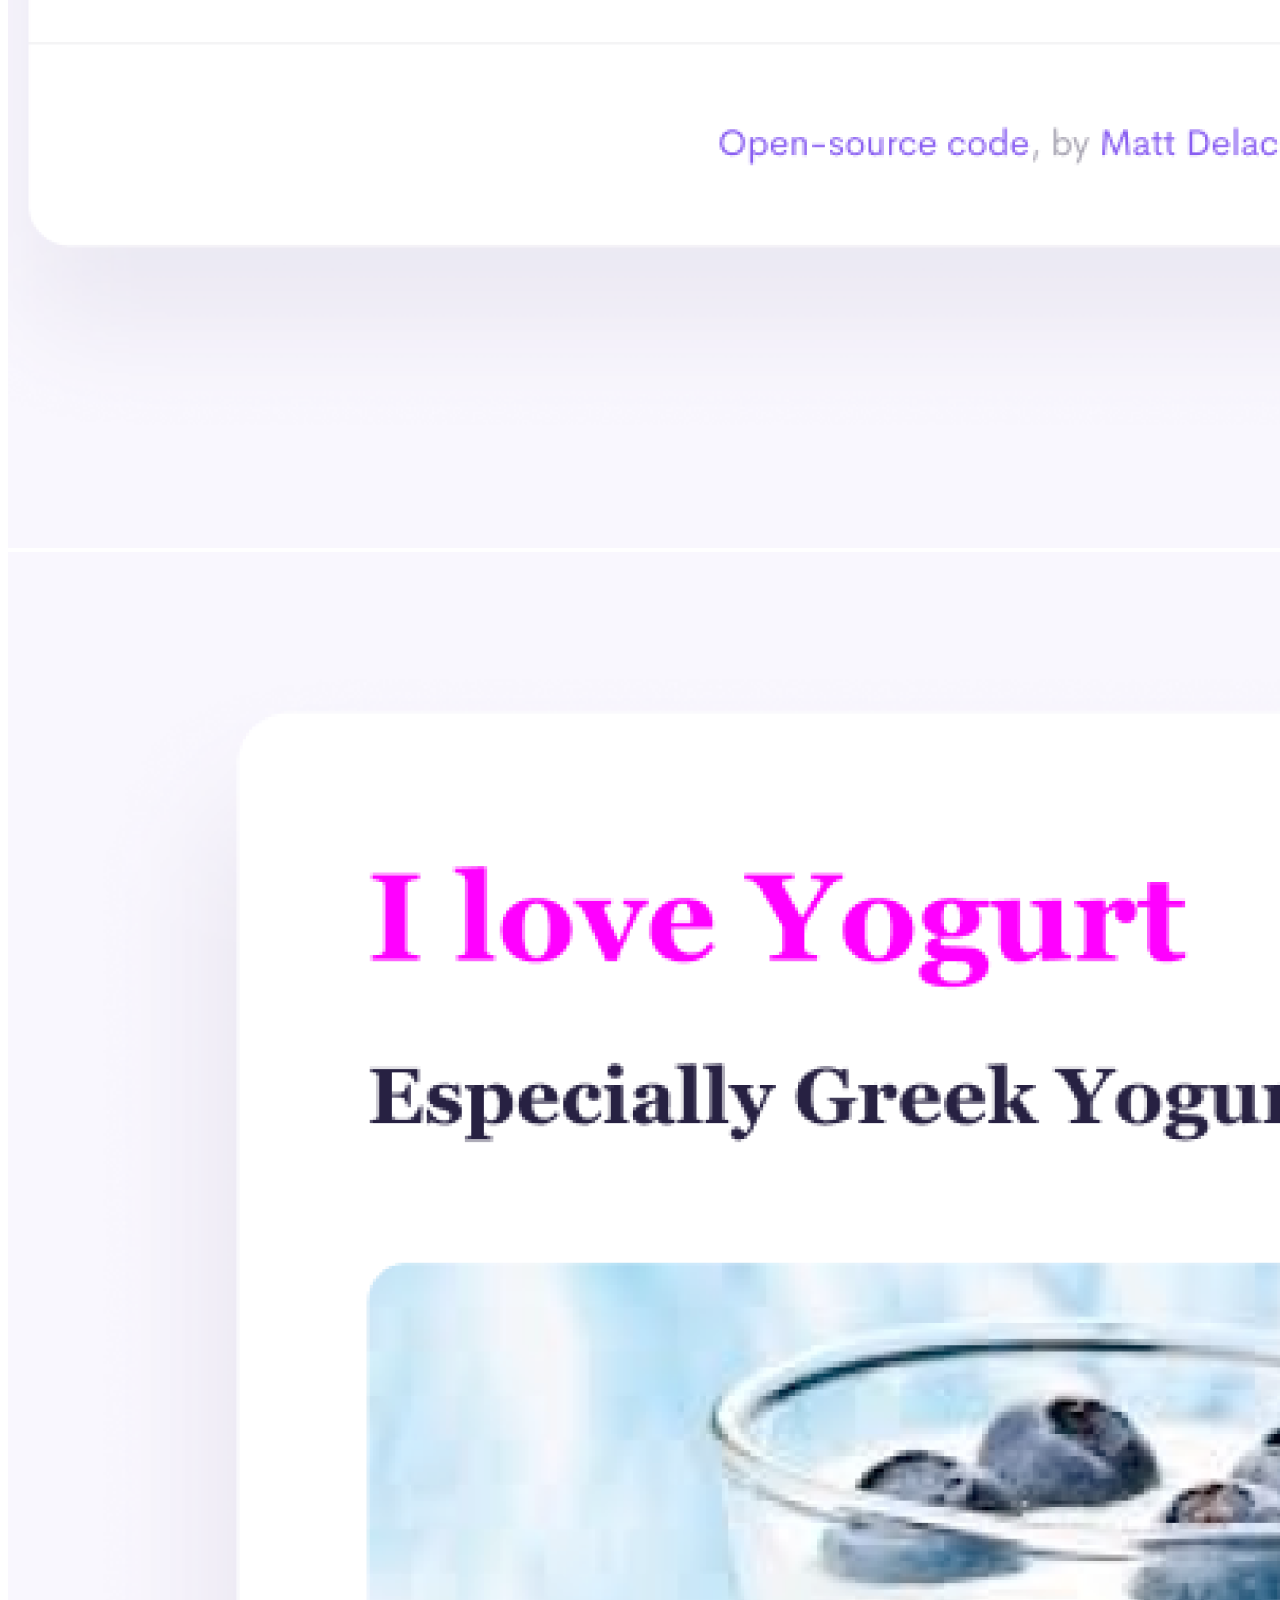
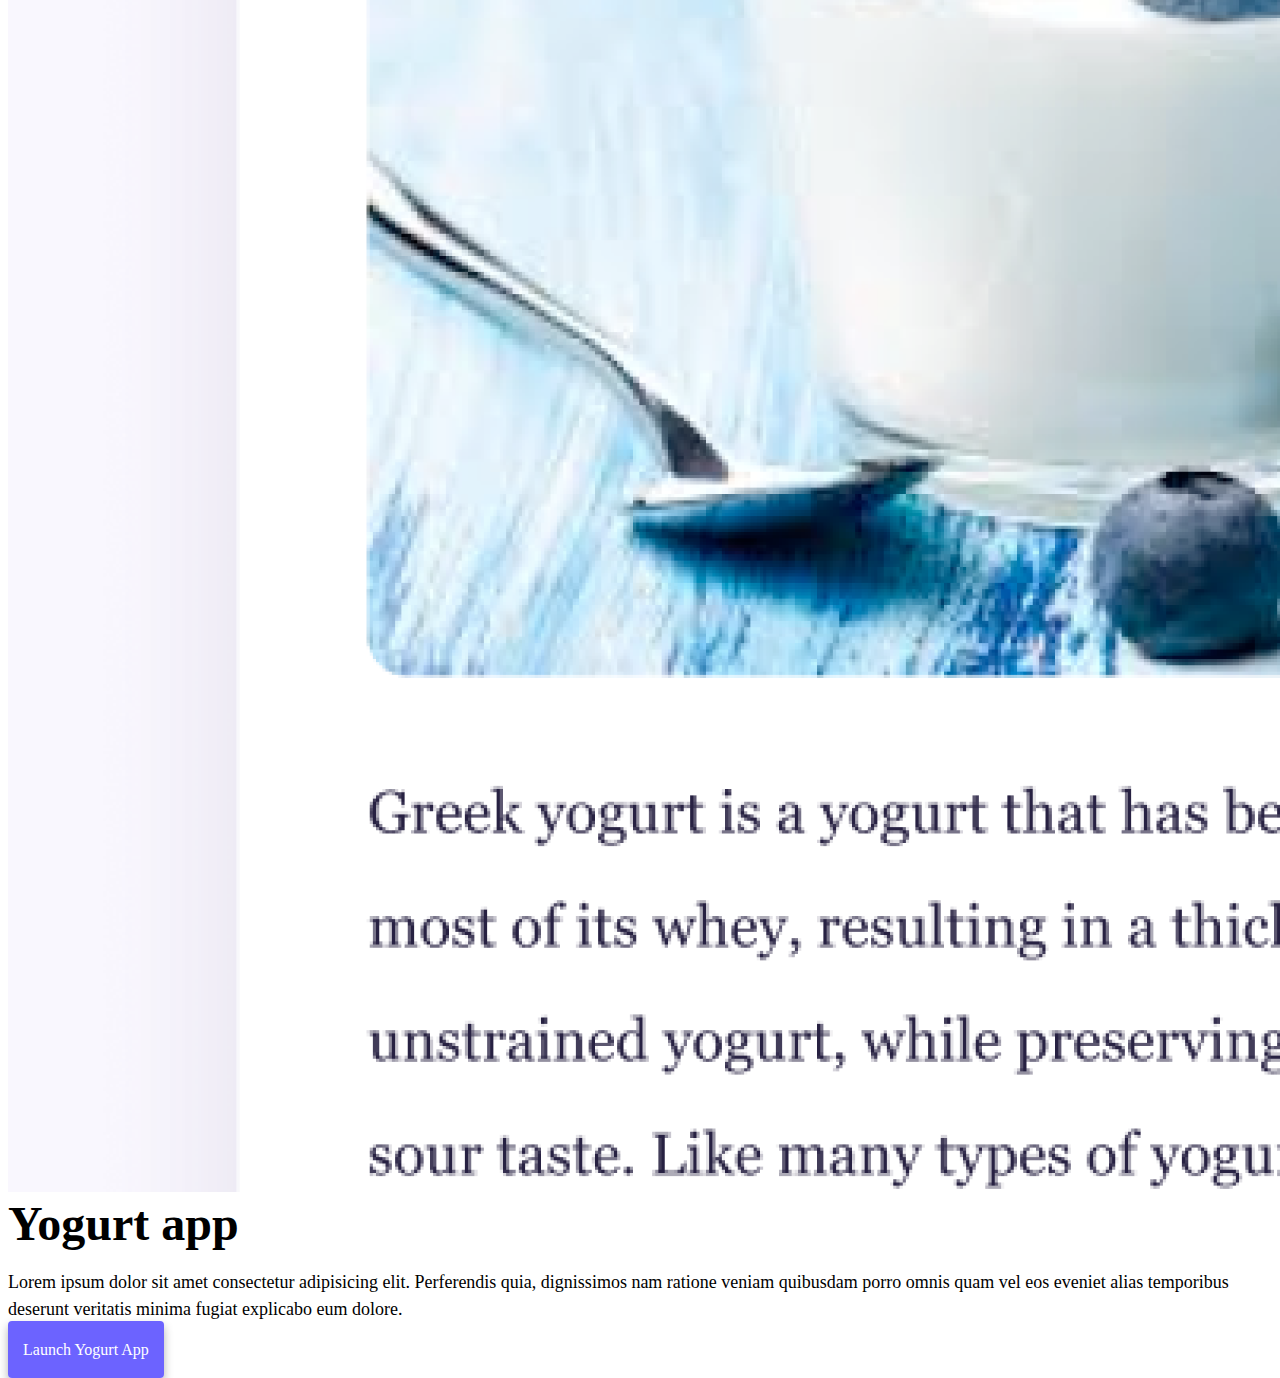
==== commit 6a8b90f0: "as" ====
--- a/index.html
+++ b/index.html
@@ -33,6 +33,9 @@
           <li class="nav-item">
             <a class="nav-link" href="about.html#contact" title="Contact Nataliia Diachenko">Contact me</a>
           </li>
+          <li class="nav-item">
+            <a class="nav-link" href="work.html" title="Work Nataliia Diachenko">Work</a>
+          </li>
         </ul>
       </div>
     </div>
@@ -58,7 +61,7 @@
           explicabo eum dolore.
         </p>
         <div class="mt-5">
-          <a href="#" class="primary-link" title="Yoga project">Launch Yoga App</a>
+          <a href="work.html" class="primary-link" title="Yoga project">Launch Yoga App</a>
         </div>
       </div>
     </div>
@@ -72,7 +75,7 @@
           explicabo eum dolore.
         </p>
         <div class="mb-5 mt-5">
-          <a href="#" class="primary-link" title="Weather project">Launch Weather App</a>
+          <a href="work.html" class="primary-link" title="Weather project">Launch Weather App</a>
         </div>
       </div>
       <div class="col-md-6">
@@ -92,7 +95,7 @@
           explicabo eum dolore.
         </p>
         <div class="mt-5">
-          <a href="#" class="primary-link" title="Yogurt project">Launch Yogurt App</a>
+          <a href="work.html" class="primary-link" title="Yogurt project">Launch Yogurt App</a>
         </div>
       </div>
     </div>
